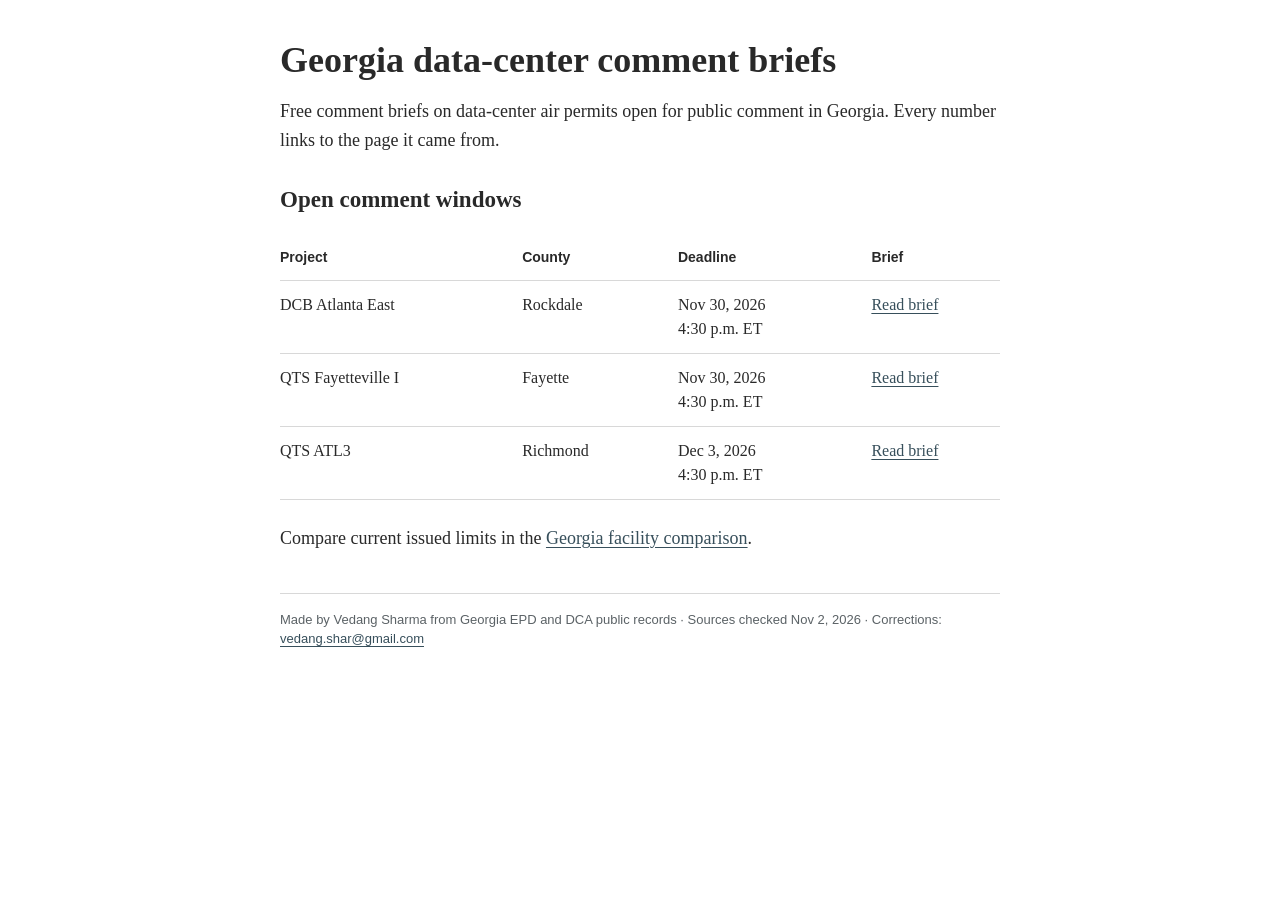
==== index.html @ 13333ec2 "Publish approved Georgia data-center permit briefs" ====
<!doctype html>
<html lang="en"><head><meta charset="utf-8"><meta name="viewport" content="width=device-width, initial-scale=1"><title>Georgia data-center comment briefs</title><link rel="stylesheet" href="style.css"></head><body><main><h1>Georgia data-center comment briefs</h1><p>Free comment briefs on data-center air permits open for public comment in Georgia. Every number links to the page it came from.</p><h2>Open comment windows</h2><div class="table-scroll"><table><thead><tr><th scope="col">Project</th><th scope="col">County</th><th scope="col">Deadline</th><th scope="col">Brief</th></tr></thead><tbody><tr><td>DCB Atlanta East</td><td>Rockdale</td><td>Nov 30, 2026<br>4:30 p.m. ET</td><td><a href="dcb-atlanta-east-29932.html">Read brief</a></td></tr><tr><td>QTS Fayetteville I</td><td>Fayette</td><td>Nov 30, 2026<br>4:30 p.m. ET</td><td><a href="qts-fayetteville-30027.html">Read brief</a></td></tr><tr><td>QTS ATL3</td><td>Richmond</td><td>Dec 3, 2026<br>4:30 p.m. ET</td><td><a href="qts-atl3-30169.html">Read brief</a></td></tr></tbody></table></div><p>Compare current issued limits in the <a href="georgia-facilities.html">Georgia facility comparison</a>.</p><footer>Made by Vedang Sharma from Georgia EPD and DCA public records · Sources checked Nov 2, 2026 · Corrections: <a href="mailto:vedang.shar@gmail.com">vedang.shar@gmail.com</a></footer></main></body></html>
---- style.css ----
* { box-sizing: border-box; }
body { margin: 0; background: #fff; color: #292929; font: 18px/1.6 Georgia, "Times New Roman", serif; }
main { max-width: 720px; margin: 40px auto; }
nav, footer, .sources { font: 13px/1.5 Arial, sans-serif; color: #5b6266; }
nav { margin-bottom: 24px; }
h1 { font-size: 36px; line-height: 1.15; margin: 0 0 16px; }
h2 { font-size: 23px; line-height: 1.3; margin: 30px 0 10px; }
p { margin: 0 0 16px; }
a { color: #374f5b; text-underline-offset: 3px; overflow-wrap: anywhere; }
a:focus-visible { outline: 2px solid #374f5b; outline-offset: 3px; }
a.source { color: #596167; font-size: 0.85em; }
.deadline { color: #7d2222; font: bold 17px/1.5 Arial, sans-serif; margin-bottom: 22px; }
.deadline a { color: inherit; }
.one-minute { background: #f2f2f2; padding: 18px 22px; margin-bottom: 22px; }
.one-minute h2 { font-size: 21px; margin: 0 0 10px; }
ul { padding-left: 23px; margin: 8px 0 18px; }
li { margin: 7px 0; }
.one-minute ul { margin: 0; }
.one-minute li:last-child { margin-bottom: 0; }
footer { border-top: 1px solid #d8d8d8; margin-top: 40px; padding-top: 16px; }
.table-scroll { overflow-x: auto; }
table { width: 100%; border-collapse: collapse; margin: 10px 0 24px; font-size: 16px; line-height: 1.5; }
th, td { text-align: left; vertical-align: top; padding: 12px 10px; border-bottom: 1px solid #d8d8d8; }
th { font: bold 14px/1.5 Arial, sans-serif; }
th:first-child, td:first-child { padding-left: 0; }
th:last-child, td:last-child { padding-right: 0; }
.comparison table { min-width: 1000px; font-size: 15px; }
@media (max-width: 760px) {
  main { margin: 24px 18px; }
  h1 { font-size: 30px; }
  .one-minute { padding: 16px; }
  table { font-size: 14px; }
  th, td { padding: 10px 6px; }
}
@page { size: letter; margin: 0.5in; }
@media print {
  body { font-size: 10pt; line-height: 1.35; color: #111; }
  main { max-width: none; margin: 0; }
  nav { display: none; }
  h1 { font-size: 20pt; }
  h2 { font-size: 12pt; margin: 12pt 0 4pt; break-after: avoid; }
  .deadline { font-size: 10pt; }
  .one-minute { padding: 9pt 12pt; break-inside: avoid; }
  .one-minute h2 { font-size: 12pt; }
  p, ul { margin-bottom: 6pt; }
  footer, .sources { font-size: 8pt; }
  footer { margin-top: 16pt; }
  .table-scroll { overflow: visible; }
  .comparison table { min-width: 0; font-size: 7pt; }
  tr { break-inside: avoid; }
  a:focus-visible { outline: none; }
}
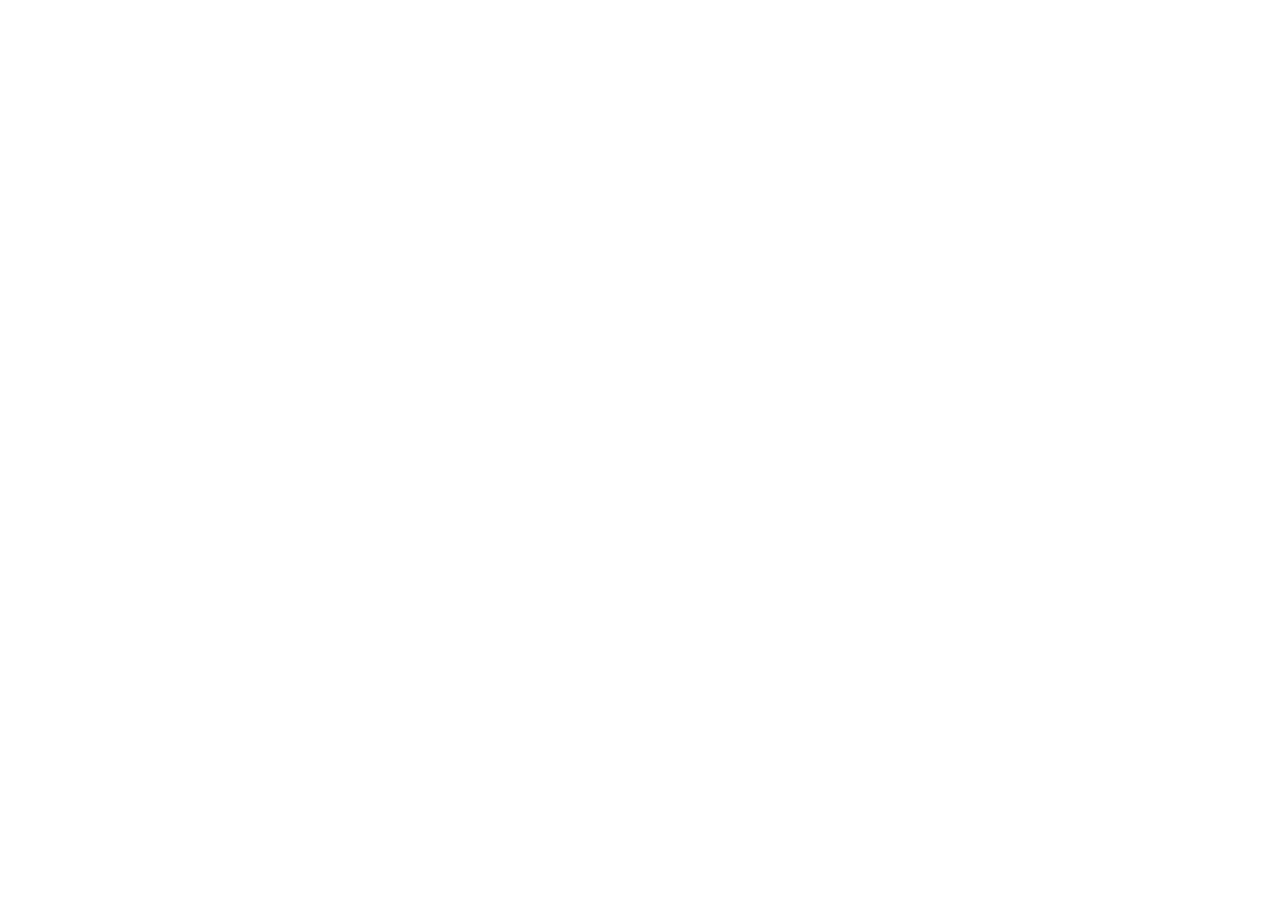
==== commit 01a5f41e: "Redirect legacy Pages URLs to Permitbrief" ====
--- a/index.html
+++ b/index.html
@@ -1,2 +1,7 @@
 <!doctype html>
-<html lang="en"><head><meta charset="utf-8"><meta name="viewport" content="width=device-width, initial-scale=1"><title>Georgia data-center comment briefs</title><link rel="stylesheet" href="style.css"></head><body><main><h1>Georgia data-center comment briefs</h1><p>Free comment briefs on data-center air permits open for public comment in Georgia. Every number links to the page it came from.</p><h2>Open comment windows</h2><div class="table-scroll"><table><thead><tr><th scope="col">Project</th><th scope="col">County</th><th scope="col">Deadline</th><th scope="col">Brief</th></tr></thead><tbody><tr><td>DCB Atlanta East</td><td>Rockdale</td><td>Nov 30, 2026<br>4:30 p.m. ET</td><td><a href="dcb-atlanta-east-29932.html">Read brief</a></td></tr><tr><td>QTS Fayetteville I</td><td>Fayette</td><td>Nov 30, 2026<br>4:30 p.m. ET</td><td><a href="qts-fayetteville-30027.html">Read brief</a></td></tr><tr><td>QTS ATL3</td><td>Richmond</td><td>Dec 3, 2026<br>4:30 p.m. ET</td><td><a href="qts-atl3-30169.html">Read brief</a></td></tr></tbody></table></div><p>Compare current issued limits in the <a href="georgia-facilities.html">Georgia facility comparison</a>.</p><footer>Made by Vedang Sharma from Georgia EPD and DCA public records · Sources checked Nov 2, 2026 · Corrections: <a href="mailto:vedang.shar@gmail.com">vedang.shar@gmail.com</a></footer></main></body></html>
+<html lang="en"><head><meta charset="utf-8">
+<meta http-equiv="refresh" content="0; url=https://permitbrief.vercel.app/">
+<link rel="canonical" href="https://permitbrief.vercel.app/">
+<title>Moved to Permitbrief</title></head><body>
+<a href="https://permitbrief.vercel.app/">Continue to Permitbrief</a>
+</body></html>
